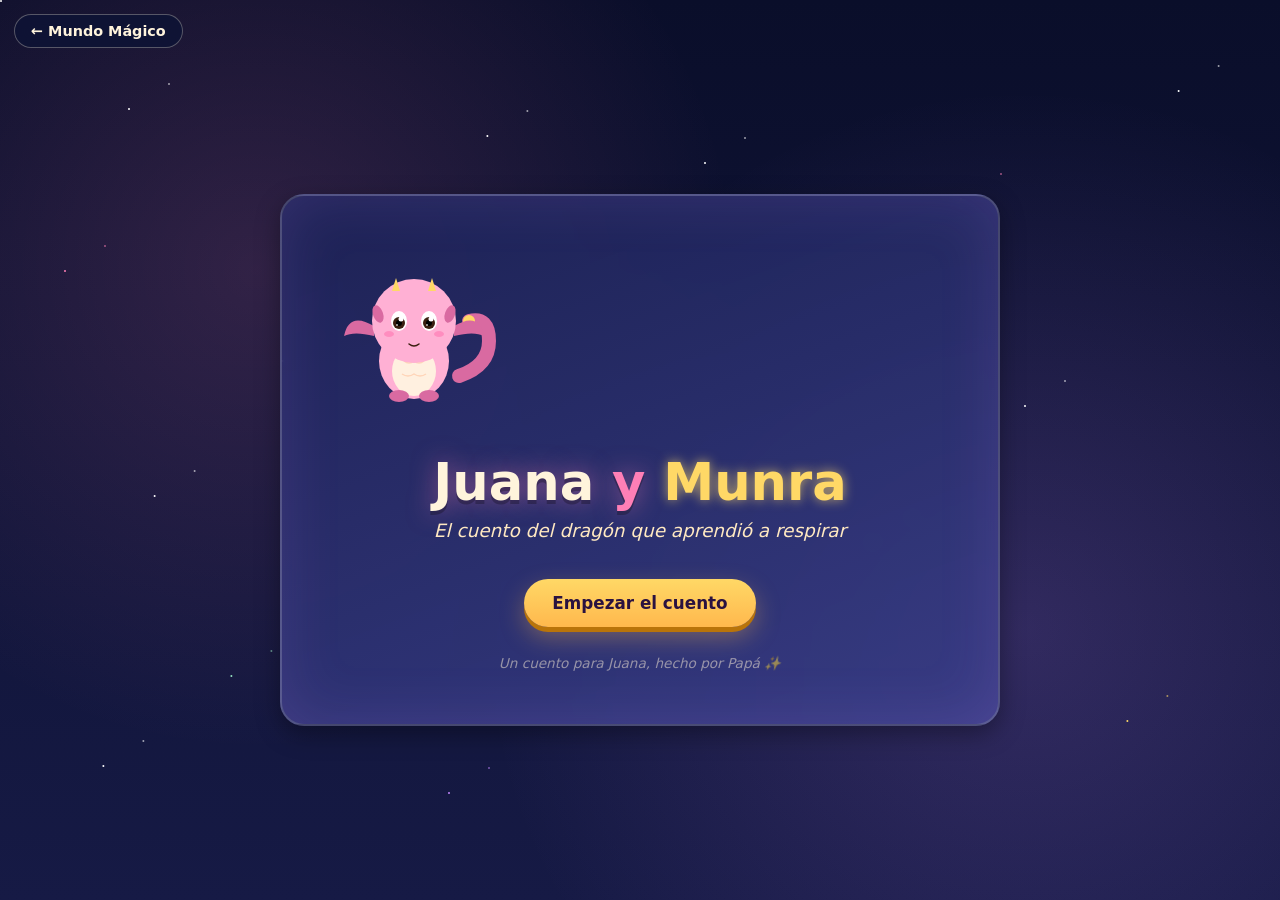
==== juegos/el-cuento-de-juana/index.html @ 30a12fed "🐉 Agregamos a Munra: el cuento de la dragoncita que aprendió a respirar" ====
<!DOCTYPE html>
<html lang="es">
<head>
  <meta charset="UTF-8" />
  <meta name="viewport" content="width=device-width, initial-scale=1.0" />
  <title>Juana y Munra · El cuento del dragón que aprendió a respirar</title>
  <link rel="stylesheet" href="style.css" />
</head>
<body>

  <a href="../../index.html" class="boton-hub" title="Volver al Mundo Mágico">← Mundo Mágico</a>

  <div class="estrellas-fondo" aria-hidden="true"></div>

  <main class="cuento">

    <!-- ===== PORTADA ===== -->
    <section id="escena-portada" class="escena activa">
      <div class="contenedor-central">
        <div id="munra-portada" class="munra-grande"></div>
        <h1 class="titulo-cuento">
          Juana <span class="rosa">y</span> <span class="brillo">Munra</span>
        </h1>
        <p class="subtitulo-cuento">El cuento del dragón que aprendió a respirar</p>
        <button class="boton-cuento" data-accion="empezar">Empezar el cuento</button>
        <p class="autor">Un cuento para Juana, hecho por Papá ✨</p>
      </div>
    </section>

    <!-- ===== ESCENA DINÁMICA (todas las escenas pasan por aquí) ===== -->
    <section id="escena-actual" class="escena">
      <div class="contenedor-escena">

        <!-- Encabezado: dónde estamos -->
        <div class="encabezado-escena">
          <span id="capitulo-numero" class="capitulo-numero">Capítulo 1</span>
          <span id="capitulo-titulo" class="capitulo-titulo"></span>
        </div>

        <!-- Munra grande arriba -->
        <div class="zona-munra">
          <div id="munra-escena" class="munra-mediano"></div>
          <div id="munra-globo" class="munra-globo oculto"></div>
        </div>

        <!-- Texto narrativo de la escena -->
        <div id="texto-escena" class="texto-escena"></div>

        <!-- Opciones de respuesta (3 botones) -->
        <div id="zona-opciones" class="zona-opciones"></div>

      </div>
    </section>

    <!-- ===== MINI-JUEGO: RESPIRAR COMO BALLENA ===== -->
    <section id="mini-respirar" class="escena mini-juego">
      <div class="contenedor-central">
        <h2 class="titulo-sec">🐋 Respira como una ballena</h2>
        <p class="instruccion">Inhala cuando la ola sube, exhala cuando baja.</p>

        <div class="ola-contenedor">
          <div id="ola-respirar" class="ola">
            <span id="texto-ola">Inhala…</span>
          </div>
        </div>

        <div class="contador-respiros">
          Respiros: <span id="contador-respiros">0</span> / 4
        </div>
      </div>
    </section>

    <!-- ===== MINI-JUEGO: CONTAR ESTRELLAS ===== -->
    <section id="mini-estrellas" class="escena mini-juego">
      <div class="contenedor-central">
        <h2 class="titulo-sec">⭐ Cuenta las estrellas</h2>
        <p class="instruccion">Toca cada estrellita. Cuenta despacio: una, dos, tres…</p>
        <div id="zona-estrellas" class="zona-estrellas"></div>
        <div class="contador-respiros">
          Estrellas: <span id="contador-estrellas">0</span> / 10
        </div>
      </div>
    </section>

    <!-- ===== MINI-JUEGO: DECIR LO QUE SIENTO ===== -->
    <section id="mini-decir" class="escena mini-juego">
      <div class="contenedor-central">
        <h2 class="titulo-sec">💬 Dile a Munra lo que sientes</h2>
        <p class="instruccion">Escribe en una palabra lo que sientes. No hay respuestas malas.</p>
        <div id="munra-escucha" class="munra-mediano"></div>
        <input type="text" id="input-sentimiento" class="input-sentimiento"
               placeholder="rabia… tristeza… injusticia…" maxlength="30" />
        <button class="boton-cuento" data-accion="munra-responde">Decirle a Munra</button>
        <div id="respuesta-munra" class="respuesta-munra oculto"></div>
      </div>
    </section>

    <!-- ===== MINI-JUEGO: MOVER EL FUEGO ===== -->
    <section id="mini-mover" class="escena mini-juego">
      <div class="contenedor-central">
        <h2 class="titulo-sec">🏃 ¡Mueve el fuego!</h2>
        <p class="instruccion">Aprieta cualquier tecla muchas veces — saca toda la energía.</p>
        <div class="barra-energia-contenedor">
          <div id="barra-energia" class="barra-energia"></div>
        </div>
        <div class="contador-respiros">
          ¡Sigue, sigue! <span id="contador-mover">0</span>
        </div>
      </div>
    </section>

    <!-- ===== MINI-JUEGO: ABRAZAR A MUNRA ===== -->
    <section id="mini-abrazar" class="escena mini-juego">
      <div class="contenedor-central">
        <h2 class="titulo-sec">🫂 Abraza a Munra</h2>
        <p class="instruccion">Mantén presionado a Munra durante 5 segundos. Hazle saber que está contigo.</p>
        <div id="munra-abrazar" class="munra-grande abrazable" tabindex="0"></div>
        <div class="barra-energia-contenedor">
          <div id="barra-abrazo" class="barra-energia barra-rosa"></div>
        </div>
      </div>
    </section>

    <!-- ===== ESCENA DE CONSECUENCIA (después de una elección) ===== -->
    <section id="escena-consecuencia" class="escena">
      <div class="contenedor-escena">
        <div class="zona-munra">
          <div id="munra-consecuencia" class="munra-mediano"></div>
        </div>
        <div id="texto-consecuencia" class="texto-escena texto-consecuencia"></div>
        <div id="texto-reflexion" class="texto-reflexion"></div>
        <button class="boton-cuento" data-accion="siguiente-capitulo">Continuar</button>
      </div>
    </section>

    <!-- ===== DIPLOMA FINAL ===== -->
    <section id="escena-diploma" class="escena">
      <div class="contenedor-central diploma">
        <div class="diploma-marco">
          <div class="diploma-emoji">🏅</div>
          <h2 class="diploma-titulo">¡Eres una <span class="rosa">Domadora de Dragones</span>!</h2>
          <p class="diploma-texto">
            Juana aprendió que <strong>Munra</strong> nunca se va a ir.
            Y eso está bien.
          </p>
          <p class="diploma-texto">
            Ahora son <span class="brillo">amigas para siempre</span>.
          </p>
          <div id="trucos-aprendidos" class="trucos-aprendidos"></div>
          <p class="diploma-firma">— Con amor, Papá ✨</p>
        </div>
        <button class="boton-cuento" data-accion="reiniciar">Volver a empezar</button>
        <a href="../../index.html" class="boton-cuento secundario">Mundo Mágico</a>
      </div>
    </section>

  </main>

  <script src="cuento.js"></script>
</body>
</html>
---- juegos/el-cuento-de-juana/style.css ----
/* ============================================================
   "Juana y Munra" — Estilo del cuento interactivo
   Estética manga/kawaii nocturna, mismo universo del Mundo Mágico.
   ============================================================ */

:root {
  --noche-profunda: #0e1336;
  --noche-suave: #1c2256;
  --crema: #fff4dc;
  --crema-suave: #ffe9c2;
  --rosa-juana: #ff7fb6;
  --rosa-fuerte: #ff4f9c;
  --amarillo-estrella: #ffd866;
  --morado-sopa: #c084fc;
  --verde-magia: #95e1c1;
  --azul-cielo: #6ec1e4;
  --rosa-munra: #ffb0d4;
  --rosa-munra-oscuro: #d96aa1;
  --munra-vientre: #fff0e0;
  --fuego-1: #ff7a3d;
  --fuego-2: #ffd866;
  --humo: #bcc7e0;
  --sombra-suave: 0 8px 24px rgba(0, 0, 0, 0.35);
  --radio-grande: 24px;
  --radio-medio: 16px;
  --radio-chico: 10px;
}

* { box-sizing: border-box; }

html, body {
  margin: 0;
  padding: 0;
  min-height: 100%;
  font-family: "Comic Sans MS", "Quicksand", "Trebuchet MS", system-ui, sans-serif;
  background:
    radial-gradient(circle at 20% 30%, rgba(255, 127, 182, 0.15), transparent 40%),
    radial-gradient(circle at 80% 70%, rgba(192, 132, 252, 0.18), transparent 45%),
    linear-gradient(180deg, #0a0e2a 0%, #161a45 100%);
  color: var(--crema);
  overflow-x: hidden;
}

/* Estrellas titilantes */
.estrellas-fondo {
  position: fixed; inset: 0;
  pointer-events: none; overflow: hidden; z-index: 0;
}
.estrellas-fondo::before,
.estrellas-fondo::after {
  content: ""; position: absolute;
  width: 2px; height: 2px; border-radius: 50%; background: #fff;
  box-shadow:
    10vw 12vh #fff, 25vw 28vh #ffd866, 55vw 18vh #fff,
    75vw 22vh #ff7fb6, 12vw 55vh #fff, 42vw 70vh #c084fc,
    68vw 60vh #fff, 88vw 80vh #ffd866, 8vw 85vh #fff,
    22vw 40vh #fff, 52vw 50vh #fff, 35vw 88vh #c084fc,
    63vw 38vh #ffd866, 5vw 30vh #ff7fb6, 92vw 10vh #fff,
    18vw 75vh #95e1c1, 80vw 45vh #fff, 38vw 15vh #fff;
  animation: titilar 3.2s ease-in-out infinite alternate;
}
.estrellas-fondo::after { animation-delay: 1.4s; opacity: 0.6; transform: translate(40px, -25px); }
@keyframes titilar { from { opacity: 0.35; } to { opacity: 1; } }

/* Botón "Volver al Hub" */
.boton-hub {
  position: fixed; top: 14px; left: 14px; z-index: 100;
  padding: 8px 16px; background: rgba(14, 19, 54, 0.85);
  color: var(--crema); border: 1.5px solid rgba(255, 244, 220, 0.3);
  border-radius: 999px; font-family: inherit; font-size: 0.9rem;
  font-weight: bold; text-decoration: none; backdrop-filter: blur(8px);
  transition: all 0.2s ease;
}
.boton-hub:hover {
  background: var(--amarillo-estrella); color: #2a1240;
  border-color: var(--amarillo-estrella); transform: translateX(-2px);
}

/* Layout principal */
.cuento {
  position: relative; z-index: 1;
  min-height: 100vh; padding: 60px 20px 40px;
  display: flex; align-items: center; justify-content: center;
}

/* Sistema de escenas */
.escena {
  width: 100%; max-width: 720px;
  display: none; animation: aparecer 0.5s ease;
}
.escena.activa { display: block; }
@keyframes aparecer {
  from { opacity: 0; transform: translateY(10px); }
  to   { opacity: 1; transform: translateY(0); }
}

/* Contenedor central (portada, mini-juegos, diploma) */
.contenedor-central {
  background: linear-gradient(160deg, rgba(28, 34, 86, 0.92), rgba(58, 63, 138, 0.88));
  border: 2px solid rgba(255, 244, 220, 0.18);
  border-radius: var(--radio-grande);
  padding: 40px 32px;
  text-align: center;
  box-shadow: var(--sombra-suave), 0 0 60px rgba(192, 132, 252, 0.15) inset;
  backdrop-filter: blur(6px);
}

/* Contenedor de escena (con Munra arriba + texto + opciones) */
.contenedor-escena {
  background: linear-gradient(160deg, rgba(28, 34, 86, 0.92), rgba(58, 63, 138, 0.88));
  border: 2px solid rgba(255, 244, 220, 0.18);
  border-radius: var(--radio-grande);
  padding: 30px 28px;
  box-shadow: var(--sombra-suave);
}

/* Portada */
.titulo-cuento {
  font-size: clamp(2rem, 5vw, 3.2rem); margin: 16px 0 8px;
  text-shadow: 0 4px 0 rgba(0,0,0,0.25), 0 0 24px rgba(255, 127, 182, 0.5);
}
.subtitulo-cuento {
  font-size: 1.15rem; color: var(--crema-suave);
  font-style: italic; margin: 0 0 28px;
}
.autor {
  margin-top: 18px; color: rgba(255, 244, 220, 0.5);
  font-size: 0.85rem; font-style: italic;
}
.rosa   { color: var(--rosa-juana); }
.brillo { color: var(--amarillo-estrella); text-shadow: 0 0 12px rgba(255, 216, 102, 0.7); }

/* Encabezado de capítulo */
.encabezado-escena {
  display: flex; align-items: baseline; gap: 12px;
  margin-bottom: 16px; padding-bottom: 12px;
  border-bottom: 1px dashed rgba(255, 244, 220, 0.2);
}
.capitulo-numero {
  font-size: 0.85rem; color: var(--amarillo-estrella);
  text-transform: uppercase; letter-spacing: 2px; font-weight: bold;
}
.capitulo-titulo {
  font-size: 1.2rem; color: var(--crema);
}

/* Zona de Munra */
.zona-munra {
  position: relative;
  display: flex; align-items: center; justify-content: center;
  margin: 12px 0 20px;
}
.munra-grande  { width: 200px; height: 200px; }
.munra-mediano { width: 140px; height: 140px; }

/* Globo de diálogo de Munra */
.munra-globo {
  position: absolute; right: 10%; top: 0;
  background: var(--crema); color: #2a1240;
  padding: 10px 14px; border-radius: 16px;
  font-size: 0.9rem; max-width: 200px;
  box-shadow: 0 4px 12px rgba(0,0,0,0.3);
  animation: flotar 2s ease-in-out infinite;
}
.munra-globo::after {
  content: ""; position: absolute; bottom: -8px; left: 30%;
  border: 8px solid transparent; border-top-color: var(--crema);
}
@keyframes flotar {
  0%,100% { transform: translateY(0); }
  50%     { transform: translateY(-4px); }
}

/* Texto narrativo */
.texto-escena {
  font-size: 1.1rem; line-height: 1.6;
  color: var(--crema-suave); margin: 16px 0 24px;
}
.texto-escena strong { color: var(--amarillo-estrella); }

/* Opciones (3 botones grandes) */
.zona-opciones {
  display: flex; flex-direction: column; gap: 12px;
}
.opcion-btn {
  display: flex; align-items: center; gap: 14px;
  padding: 16px 20px; border-radius: var(--radio-medio);
  border: 2px solid rgba(255, 244, 220, 0.2);
  background: rgba(14, 19, 54, 0.55);
  color: var(--crema); font-family: inherit; font-size: 1rem;
  text-align: left; cursor: pointer;
  transition: all 0.15s ease;
}
.opcion-btn:hover {
  border-color: var(--amarillo-estrella);
  transform: translateX(4px);
  background: rgba(255, 216, 102, 0.1);
}
.opcion-emoji { font-size: 1.8rem; flex-shrink: 0; }
.opcion-texto { flex: 1; }

/* Consecuencia */
.texto-consecuencia {
  font-size: 1.05rem; color: var(--crema);
  background: rgba(14, 19, 54, 0.5);
  padding: 16px 20px; border-radius: var(--radio-medio);
  border-left: 3px solid var(--morado-sopa);
}
.texto-reflexion {
  margin: 16px 0; padding: 14px 18px;
  background: rgba(255, 216, 102, 0.12);
  border-radius: var(--radio-medio);
  border: 1px dashed var(--amarillo-estrella);
  color: var(--amarillo-estrella);
  font-style: italic;
}

/* Botón estándar */
.boton-cuento {
  display: inline-block; margin: 10px 6px;
  padding: 14px 28px; font-family: inherit; font-size: 1.05rem;
  font-weight: bold; color: #2a1240;
  background: linear-gradient(180deg, var(--amarillo-estrella), #ffb84d);
  border: none; border-radius: 999px; cursor: pointer;
  box-shadow: 0 5px 0 #b9740a, 0 10px 24px rgba(255, 184, 77, 0.35);
  text-decoration: none;
  transition: transform 0.1s ease, box-shadow 0.1s ease;
}
.boton-cuento:hover { filter: brightness(1.05); }
.boton-cuento:active {
  transform: translateY(3px);
  box-shadow: 0 2px 0 #b9740a;
}
.boton-cuento.secundario {
  background: linear-gradient(180deg, var(--rosa-juana), var(--rosa-fuerte));
  color: #fff;
  box-shadow: 0 5px 0 #b13670;
}

.titulo-sec {
  font-size: 1.8rem; margin: 0 0 8px;
}
.instruccion {
  color: var(--crema-suave); margin: 4px 0 20px;
}

/* MINI-JUEGO: Respirar como ballena */
.ola-contenedor {
  position: relative; width: 100%; height: 240px;
  background: linear-gradient(180deg, transparent 0%, rgba(110, 193, 228, 0.15) 100%);
  border-radius: var(--radio-medio); overflow: hidden;
  border: 2px solid rgba(110, 193, 228, 0.4);
  margin: 20px 0;
}
.ola {
  position: absolute; left: 0; right: 0; bottom: 0;
  height: 30%; background: linear-gradient(180deg, var(--azul-cielo) 0%, #2a7ba8 100%);
  border-radius: 50% 50% 0 0 / 30% 30% 0 0;
  display: flex; align-items: flex-start; justify-content: center; padding-top: 14px;
  font-size: 1.4rem; font-weight: bold; color: #fff;
  text-shadow: 0 2px 4px rgba(0,0,0,0.4);
  transition: height 4s ease-in-out;
}
.ola.subiendo { height: 95%; }
.ola.bajando  { height: 20%; }

.contador-respiros {
  font-size: 1.1rem; color: var(--amarillo-estrella);
  font-weight: bold; margin-top: 10px;
}

/* MINI-JUEGO: Estrellas */
.zona-estrellas {
  display: grid; grid-template-columns: repeat(5, 1fr); gap: 16px;
  margin: 24px 0; max-width: 400px; margin-left: auto; margin-right: auto;
}
.estrella-clickable {
  width: 60px; height: 60px; cursor: pointer;
  display: flex; align-items: center; justify-content: center;
  font-size: 2.5rem; color: var(--amarillo-estrella);
  filter: drop-shadow(0 0 8px rgba(255, 216, 102, 0.6));
  transition: transform 0.2s ease, opacity 0.4s ease;
}
.estrella-clickable:hover { transform: scale(1.15); }
.estrella-clickable.contada {
  opacity: 0.3; transform: scale(0.85);
  pointer-events: none;
}

/* MINI-JUEGO: Decir lo que siento */
.input-sentimiento {
  display: block; margin: 16px auto;
  padding: 14px 20px; width: 100%; max-width: 320px;
  font-family: inherit; font-size: 1.2rem;
  text-align: center;
  color: var(--amarillo-estrella);
  background: rgba(14, 19, 54, 0.7);
  border: 2px solid var(--morado-sopa);
  border-radius: var(--radio-medio); outline: none;
}
.input-sentimiento:focus {
  border-color: var(--amarillo-estrella);
  box-shadow: 0 0 16px rgba(255, 216, 102, 0.4);
}
.respuesta-munra {
  margin-top: 18px; padding: 16px 20px;
  background: rgba(149, 225, 193, 0.15);
  border-left: 3px solid var(--verde-magia);
  border-radius: var(--radio-chico);
  font-size: 1.05rem; color: var(--crema);
  font-style: italic;
}

/* MINI-JUEGO: Mover el fuego / Barra */
.barra-energia-contenedor {
  width: 100%; max-width: 400px; margin: 20px auto;
  height: 30px; background: rgba(14, 19, 54, 0.7);
  border-radius: 999px; overflow: hidden;
  border: 2px solid rgba(255, 244, 220, 0.3);
}
.barra-energia {
  width: 0%; height: 100%;
  background: linear-gradient(90deg, var(--fuego-1), var(--fuego-2));
  transition: width 0.1s ease;
  box-shadow: 0 0 16px var(--fuego-1);
}
.barra-energia.barra-rosa {
  background: linear-gradient(90deg, var(--rosa-juana), var(--rosa-fuerte));
  box-shadow: 0 0 16px var(--rosa-fuerte);
}

/* MINI-JUEGO: Abrazar */
.abrazable {
  cursor: pointer;
  transition: transform 0.15s ease, filter 0.3s ease;
  user-select: none;
}
.abrazable:active { transform: scale(0.95); filter: brightness(1.15); }

/* Diploma */
.diploma {
  text-align: center;
}
.diploma-marco {
  background: linear-gradient(160deg, #fff4dc 0%, #ffe9c2 100%);
  color: #2a1240;
  padding: 36px 28px; border-radius: var(--radio-grande);
  border: 4px double #b9740a;
  margin-bottom: 24px;
  box-shadow: 0 0 60px rgba(255, 216, 102, 0.5);
}
.diploma-emoji {
  font-size: 4rem; margin-bottom: 8px;
  animation: brincar 1.5s ease-in-out infinite;
}
@keyframes brincar {
  0%,100% { transform: translateY(0) rotate(-3deg); }
  50%     { transform: translateY(-8px) rotate(3deg); }
}
.diploma-titulo {
  font-size: 1.8rem; margin: 0 0 16px;
  color: #2a1240;
}
.diploma-titulo .rosa { color: var(--rosa-fuerte); }
.diploma-titulo .brillo { color: #b9740a; text-shadow: none; }
.diploma-texto {
  font-size: 1.1rem; margin: 10px 0; color: #2a1240;
}
.diploma-texto .brillo { color: #b9740a; text-shadow: none; }
.diploma-texto strong { color: var(--rosa-fuerte); }
.diploma-firma {
  margin-top: 24px; font-style: italic; color: #5a3a1a;
}
.trucos-aprendidos {
  margin: 20px auto; max-width: 380px;
  display: flex; flex-wrap: wrap; gap: 8px; justify-content: center;
}
.truco-chip {
  display: inline-block; padding: 6px 14px;
  background: rgba(255, 79, 156, 0.15);
  border: 1.5px solid var(--rosa-fuerte);
  border-radius: 999px; font-size: 0.9rem;
  color: var(--rosa-fuerte); font-weight: bold;
}

/* Util */
.oculto { display: none !important; }

/* ===== ANIMACIONES DE MUNRA (estados de ánimo) ===== */
.munra-svg { width: 100%; height: 100%; }
.munra-svg .humo {
  opacity: 0;
  animation: subir-humo 2s ease-in-out infinite;
}
.munra-svg.humeando .humo { opacity: 1; }
.munra-svg .fuego {
  opacity: 0; transform-origin: 50% 100%;
}
.munra-svg.furiosa .fuego {
  opacity: 1;
  animation: parpadeo-fuego 0.3s ease-in-out infinite alternate;
}
.munra-svg.furiosa .cuerpo { fill: #ff8a8a; }
.munra-svg.furiosa .mejillas { fill: #ff4040; opacity: 0.8; }
.munra-svg.calmada .cuerpo { fill: var(--azul-cielo); }
.munra-svg.calmada .mejillas { fill: #4a9eb8; opacity: 0.5; }
.munra-svg.feliz .brillos {
  opacity: 1;
  animation: brillar 1s ease-in-out infinite;
}
.munra-svg .brillos { opacity: 0; }
@keyframes subir-humo {
  0%   { opacity: 0; transform: translateY(0) scale(0.8); }
  50%  { opacity: 0.7; }
  100% { opacity: 0; transform: translateY(-20px) scale(1.4); }
}
@keyframes parpadeo-fuego {
  from { transform: scaleY(1) scaleX(1); }
  to   { transform: scaleY(1.15) scaleX(0.9); }
}
@keyframes brillar {
  0%,100% { transform: scale(1); opacity: 0.7; }
  50%     { transform: scale(1.3); opacity: 1; }
}
/* Munra siempre con respiración suave */
.munra-svg .cuerpo,
.munra-svg .cabeza {
  transform-origin: 50% 50%;
  animation: respirar-munra 3s ease-in-out infinite;
}
@keyframes respirar-munra {
  0%,100% { transform: scale(1); }
  50%     { transform: scale(1.03); }
}
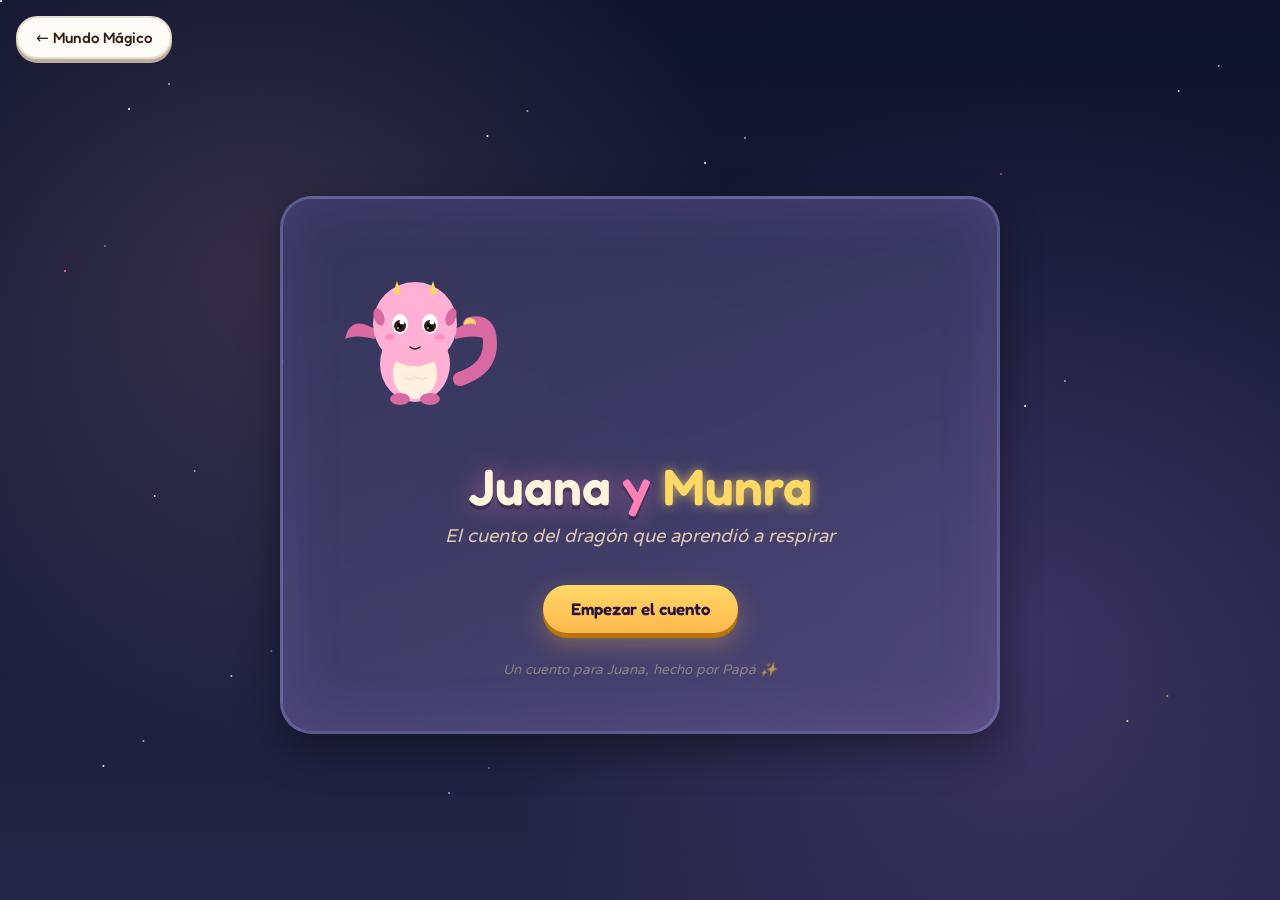
==== commit ca2b63a8: "🎨 Brand cozy aplicado a Cuento de Munra y Pac-Man" ====
--- a/juegos/el-cuento-de-juana/index.html
+++ b/juegos/el-cuento-de-juana/index.html
@@ -4,11 +4,13 @@
   <meta charset="UTF-8" />
   <meta name="viewport" content="width=device-width, initial-scale=1.0" />
   <title>Juana y Munra · El cuento del dragón que aprendió a respirar</title>
+  <link rel="stylesheet" href="../../compartido/brand.css" />
+  <link rel="stylesheet" href="../../compartido/ui-kit.css" />
   <link rel="stylesheet" href="style.css" />
 </head>
-<body>
+<body class="bg-noche-cuento">
 
-  <a href="../../index.html" class="boton-hub" title="Volver al Mundo Mágico">← Mundo Mágico</a>
+  <a href="../../index.html" class="boton-hub-cozy" title="Volver al Mundo Mágico">← Mundo Mágico</a>
 
   <div class="estrellas-fondo" aria-hidden="true"></div>
 
--- a/compartido/brand.css
+++ b/compartido/brand.css
@@ -0,0 +1,75 @@
+/* ============================================================
+   "Mundo Mágico" — Brand System
+   Inspirado en Nintendo Cozy (Animal Crossing/Kirby) + Studio Ghibli
+   Bubbly, soft, emotional, handmade.
+   ============================================================ */
+
+@import url('https://fonts.googleapis.com/css2?family=Fredoka:wght@400;500;600;700&family=Varela+Round&display=swap');
+
+:root {
+  /* --- Paleta OKLch (cálida, pastel) --- */
+  --bg:        oklch(97% 0.018 70);   /* Crema Vainilla */
+  --surface:   oklch(99% 0.008 70);   /* Soft Paper */
+  --fg:        oklch(25% 0.04 40);    /* Chocolate Cálido */
+  --fg-soft:   oklch(45% 0.04 40);    /* Chocolate suave */
+  --accent:    oklch(75% 0.15 20);    /* Fresa Pastel */
+  --accent-d:  oklch(65% 0.15 20);    /* Fresa Profunda (sombra) */
+  --mint:      oklch(92% 0.08 160);   /* Menta */
+  --mint-d:    oklch(80% 0.10 160);
+  --sky:       oklch(90% 0.06 230);   /* Cielo */
+  --sky-d:     oklch(80% 0.10 230);
+  --sun:       oklch(92% 0.13 90);    /* Sol cálido */
+  --sun-d:     oklch(78% 0.16 80);
+  --lavender:  oklch(88% 0.08 300);
+  --border:    oklch(90% 0.02 70);    /* Borde galleta */
+  --border-d:  oklch(75% 0.03 70);
+
+  /* --- Fuentes --- */
+  --font-display: 'Fredoka', 'Varela Round', system-ui, sans-serif;
+  --font-body:    'Varela Round', 'Fredoka', system-ui, sans-serif;
+
+  /* --- Radios --- */
+  --r-sm: 12px;
+  --r-md: 20px;
+  --r-lg: 32px;
+  --r-xl: 50px;
+  --r-pill: 999px;
+
+  /* --- Sombras --- */
+  --shadow-soft: 0 8px 16px rgba(0, 0, 0, 0.05);
+  --shadow-card: 0 10px 30px rgba(0, 0, 0, 0.08);
+  --shadow-bubbly-sm: 0 3px 0 var(--border-d);
+  --shadow-bubbly-md: 0 4px 0 var(--border-d);
+  --shadow-bubbly-lg: 0 6px 0 var(--border-d);
+  --shadow-bubbly-accent: 0 4px 0 var(--accent-d);
+
+  /* --- Curvas de animación --- */
+  --ease-bouncy: cubic-bezier(0.175, 0.885, 0.32, 1.275);
+  --ease-smooth: cubic-bezier(0.4, 0, 0.2, 1);
+}
+
+/* Base reset + tipografía */
+* { box-sizing: border-box; }
+html, body {
+  margin: 0; padding: 0;
+  font-family: var(--font-body);
+  color: var(--fg);
+  background: var(--bg);
+}
+h1, h2, h3, h4 { font-family: var(--font-display); font-weight: 600; }
+
+/* Fondo con patrón sutil de puntos (textura "papel") */
+.bg-cozy {
+  background-color: var(--bg);
+  background-image: radial-gradient(var(--border) 1.5px, transparent 1.5px);
+  background-size: 32px 32px;
+}
+
+/* Fondo decorativo (variante nocturna para Pac-Man / Munra) */
+.bg-noche {
+  background:
+    radial-gradient(circle at 20% 30%, rgba(244, 168, 184, 0.18), transparent 40%),
+    radial-gradient(circle at 80% 70%, rgba(192, 132, 252, 0.18), transparent 45%),
+    linear-gradient(180deg, #14163a 0%, #1f2350 100%);
+  color: var(--surface);
+}
--- a/compartido/ui-kit.css
+++ b/compartido/ui-kit.css
@@ -0,0 +1,262 @@
+/* ============================================================
+   UI Kit Bubbly — Botones, cards, pills, animaciones cozy
+   Requiere brand.css cargado antes.
+   ============================================================ */
+
+/* ===== Botón Bubbly (el principal) ===== */
+.btn-bubbly {
+  display: inline-flex;
+  align-items: center;
+  gap: 8px;
+  padding: 14px 28px;
+  background: var(--accent);
+  color: #fff;
+  font-family: var(--font-display);
+  font-size: 1.15rem;
+  font-weight: 600;
+  border: none;
+  border-radius: var(--r-pill);
+  cursor: pointer;
+  box-shadow: var(--shadow-bubbly-accent);
+  text-decoration: none;
+  transition: transform 0.2s var(--ease-bouncy),
+              box-shadow 0.2s var(--ease-bouncy),
+              filter 0.15s ease;
+  user-select: none;
+}
+.btn-bubbly:hover {
+  transform: translateY(-2px);
+  box-shadow: 0 6px 0 var(--accent-d);
+  filter: brightness(1.05);
+}
+.btn-bubbly:active {
+  transform: translateY(3px);
+  box-shadow: 0 1px 0 var(--accent-d);
+}
+
+/* Variantes de color */
+.btn-mint  { background: var(--mint-d);     color: var(--fg); box-shadow: 0 4px 0 oklch(65% 0.10 160); }
+.btn-sky   { background: var(--sky-d);      color: var(--fg); box-shadow: 0 4px 0 oklch(60% 0.10 230); }
+.btn-sun   { background: var(--sun);        color: var(--fg); box-shadow: 0 4px 0 var(--sun-d); }
+.btn-dark  { background: var(--fg);         color: var(--surface); box-shadow: 0 4px 0 oklch(15% 0.04 40); }
+
+.btn-mint:hover  { box-shadow: 0 6px 0 oklch(65% 0.10 160); }
+.btn-sky:hover   { box-shadow: 0 6px 0 oklch(60% 0.10 230); }
+.btn-sun:hover   { box-shadow: 0 6px 0 var(--sun-d); }
+.btn-dark:hover  { box-shadow: 0 6px 0 oklch(15% 0.04 40); }
+
+.btn-bubbly:disabled {
+  background: var(--border); color: var(--fg-soft);
+  cursor: not-allowed; transform: none;
+  box-shadow: 0 4px 0 var(--border-d);
+  filter: saturate(0.5);
+}
+.btn-bubbly[disabled]:hover { transform: none; }
+
+/* ===== Card cozy ===== */
+.card-cozy {
+  background: var(--surface);
+  border: 3px solid var(--border);
+  border-radius: var(--r-lg);
+  padding: 28px;
+  box-shadow: var(--shadow-card);
+}
+.card-cozy.dashed { border-style: dashed; }
+
+/* ===== Stats Pill (HUD) ===== */
+.stats-pill {
+  display: inline-flex;
+  align-items: center;
+  gap: 10px;
+  padding: 8px 18px;
+  background: rgba(255, 255, 255, 0.92);
+  border: 2px solid var(--border);
+  border-radius: var(--r-pill);
+  font-family: var(--font-display);
+  font-size: 1.05rem;
+  color: var(--fg);
+  box-shadow: var(--shadow-bubbly-md);
+}
+.stats-pill .icon { font-size: 1.3rem; }
+.stats-pill .label {
+  font-size: 0.7rem; text-transform: uppercase;
+  opacity: 0.6; letter-spacing: 1px; margin-right: 4px;
+}
+.stats-pill .val {
+  font-size: 1.2rem; color: var(--accent);
+}
+
+/* ===== Barra de progreso (felicidad, popularidad) ===== */
+.progress-bg {
+  width: 140px; height: 14px;
+  background: var(--border);
+  border-radius: var(--r-pill);
+  border: 2px solid var(--border-d);
+  overflow: hidden;
+}
+.progress-fill {
+  height: 100%;
+  background: linear-gradient(90deg, var(--accent), var(--sun));
+  transition: width 0.5s var(--ease-bouncy);
+  border-radius: var(--r-pill);
+}
+
+/* ===== Burbuja de diálogo (orden del cliente, etc.) ===== */
+.bubble {
+  position: relative;
+  background: var(--surface);
+  border: 3px solid var(--sky);
+  border-radius: var(--r-md);
+  padding: 14px 20px;
+  color: var(--fg);
+  font-family: var(--font-body);
+  box-shadow: var(--shadow-card);
+  max-width: 240px;
+}
+.bubble::after {
+  content: '';
+  position: absolute; bottom: -14px; left: 24px;
+  border-left: 12px solid transparent;
+  border-right: 12px solid transparent;
+  border-top: 14px solid var(--sky);
+}
+.bubble .titulo {
+  font-family: var(--font-display);
+  color: var(--accent);
+  font-size: 0.95rem;
+  margin-bottom: 4px;
+}
+.bubble.bubble-mint { border-color: var(--mint-d); }
+.bubble.bubble-mint::after { border-top-color: var(--mint-d); }
+.bubble.bubble-sun { border-color: var(--sun-d); }
+.bubble.bubble-sun::after { border-top-color: var(--sun-d); }
+
+/* ===== Ingrediente / Slot ===== */
+.slot {
+  width: 70px; height: 70px;
+  display: flex; align-items: center; justify-content: center;
+  background: var(--surface);
+  border: 2px dashed var(--border);
+  border-radius: var(--r-md);
+  font-size: 2rem;
+  cursor: pointer;
+  transition: all 0.2s var(--ease-bouncy);
+  user-select: none;
+}
+.slot:hover {
+  transform: scale(1.12) rotate(-4deg);
+  border-color: var(--accent);
+  border-style: solid;
+  background: var(--bg);
+  box-shadow: 0 6px 16px rgba(244, 168, 184, 0.25);
+}
+.slot:active { transform: scale(0.95); }
+
+/* ===== Tab pill ===== */
+.tab-pill {
+  padding: 8px 16px;
+  background: var(--surface);
+  border: 2px solid var(--border);
+  border-radius: var(--r-pill);
+  font-family: var(--font-display);
+  font-size: 0.9rem;
+  color: var(--fg-soft);
+  cursor: pointer;
+  transition: all 0.2s var(--ease-bouncy);
+}
+.tab-pill:hover { transform: translateY(-2px); }
+.tab-pill.activa {
+  background: var(--accent); color: #fff;
+  border-color: var(--accent-d);
+  box-shadow: var(--shadow-bubbly-accent);
+}
+
+/* ===== Animaciones cozy reutilizables ===== */
+@keyframes float-slow {
+  0%, 100% { transform: translateY(0) rotate(0deg); }
+  50%      { transform: translateY(-12px) rotate(2deg); }
+}
+.floating { animation: float-slow 4s ease-in-out infinite; }
+
+@keyframes pop-in {
+  0%   { opacity: 0; transform: scale(0.5); }
+  60%  { transform: scale(1.08); }
+  100% { opacity: 1; transform: scale(1); }
+}
+.pop-in { animation: pop-in 0.45s var(--ease-bouncy); }
+
+@keyframes bump {
+  0%, 100% { transform: scale(1) rotate(0); }
+  40%      { transform: scale(1.25) rotate(8deg); }
+  70%      { transform: scale(0.95) rotate(-4deg); }
+}
+.bump { animation: bump 0.4s var(--ease-bouncy); }
+
+@keyframes wiggle {
+  0%, 100% { transform: rotate(0); }
+  25%      { transform: rotate(-3deg); }
+  75%      { transform: rotate(3deg); }
+}
+.wiggle { animation: wiggle 0.6s ease-in-out infinite; }
+
+@keyframes pulse-glow {
+  0%, 100% { box-shadow: 0 0 0 rgba(244, 168, 184, 0); }
+  50%      { box-shadow: 0 0 24px rgba(244, 168, 184, 0.6); }
+}
+.pulse-glow { animation: pulse-glow 1.8s ease-in-out infinite; }
+
+/* ===== Botón "Volver al Hub" estandarizado ===== */
+.boton-hub-cozy {
+  position: fixed; top: 16px; left: 16px; z-index: 100;
+  padding: 10px 18px;
+  background: var(--surface);
+  color: var(--fg);
+  border: 2px solid var(--border);
+  border-radius: var(--r-pill);
+  font-family: var(--font-display);
+  font-size: 0.95rem;
+  font-weight: 500;
+  text-decoration: none;
+  box-shadow: var(--shadow-bubbly-md);
+  transition: all 0.2s var(--ease-bouncy);
+}
+.boton-hub-cozy:hover {
+  transform: translateY(-2px);
+  background: var(--sun);
+  box-shadow: 0 6px 0 var(--sun-d);
+}
+.boton-hub-cozy:active {
+  transform: translateY(2px);
+  box-shadow: 0 1px 0 var(--border-d);
+}
+
+/* ===== Avatar / retrato ===== */
+.avatar {
+  width: 80px; height: 80px;
+  border-radius: 50%;
+  background: var(--surface);
+  border: 3px solid var(--border);
+  object-fit: cover;
+  object-position: top;
+  box-shadow: var(--shadow-card);
+}
+.avatar-lg {
+  width: 200px; height: 200px;
+}
+.avatar-cuerpo {
+  height: 320px; width: auto;
+  border-radius: 0; border: none;
+  background: transparent; box-shadow: none;
+  object-fit: contain;
+  filter: drop-shadow(0 12px 16px rgba(0, 0, 0, 0.15));
+}
+
+/* ===== Utilidades ===== */
+.oculto { display: none !important; }
+.text-accent { color: var(--accent); }
+.text-mint   { color: var(--mint-d); }
+.text-sky    { color: var(--sky-d); }
+
+.flex-row { display: flex; gap: 14px; align-items: center; }
+.flex-col { display: flex; flex-direction: column; gap: 14px; }
+.flex-center { display: flex; align-items: center; justify-content: center; }
--- a/juegos/el-cuento-de-juana/style.css
+++ b/juegos/el-cuento-de-juana/style.css
@@ -1,44 +1,24 @@
 /* ============================================================
-   "Juana y Munra" — Estilo del cuento interactivo
-   Estética manga/kawaii nocturna, mismo universo del Mundo Mágico.
+   "Juana y Munra" — Estilo cozy nocturno
+   Hereda brand.css + ui-kit.css del /compartido/
+   Identidad: cielo nocturno mágico + estética cozy
    ============================================================ */
 
-:root {
-  --noche-profunda: #0e1336;
-  --noche-suave: #1c2256;
-  --crema: #fff4dc;
-  --crema-suave: #ffe9c2;
-  --rosa-juana: #ff7fb6;
-  --rosa-fuerte: #ff4f9c;
-  --amarillo-estrella: #ffd866;
-  --morado-sopa: #c084fc;
-  --verde-magia: #95e1c1;
-  --azul-cielo: #6ec1e4;
-  --rosa-munra: #ffb0d4;
-  --rosa-munra-oscuro: #d96aa1;
-  --munra-vientre: #fff0e0;
-  --fuego-1: #ff7a3d;
-  --fuego-2: #ffd866;
-  --humo: #bcc7e0;
-  --sombra-suave: 0 8px 24px rgba(0, 0, 0, 0.35);
-  --radio-grande: 24px;
-  --radio-medio: 16px;
-  --radio-chico: 10px;
-}
-
-* { box-sizing: border-box; }
-
-html, body {
-  margin: 0;
-  padding: 0;
-  min-height: 100%;
-  font-family: "Comic Sans MS", "Quicksand", "Trebuchet MS", system-ui, sans-serif;
+/* Fondo nocturno mágico (identidad del cuento) */
+body.bg-noche-cuento {
   background:
-    radial-gradient(circle at 20% 30%, rgba(255, 127, 182, 0.15), transparent 40%),
+    radial-gradient(circle at 20% 30%, rgba(244, 168, 184, 0.15), transparent 40%),
     radial-gradient(circle at 80% 70%, rgba(192, 132, 252, 0.18), transparent 45%),
-    linear-gradient(180deg, #0a0e2a 0%, #161a45 100%);
-  color: var(--crema);
+    linear-gradient(180deg, oklch(20% 0.05 270) 0%, oklch(28% 0.06 280) 100%);
+  color: var(--crema, #fff4dc);
+  min-height: 100vh;
   overflow-x: hidden;
+}
+
+/* Sobrescribo algunas variables para el contexto nocturno */
+.bg-noche-cuento {
+  --fg-noche: #fff4dc;
+  --fg-soft-noche: #d8c8a8;
 }
 
 /* Estrellas titilantes */
@@ -62,89 +42,84 @@
 .estrellas-fondo::after { animation-delay: 1.4s; opacity: 0.6; transform: translate(40px, -25px); }
 @keyframes titilar { from { opacity: 0.35; } to { opacity: 1; } }
 
-/* Botón "Volver al Hub" */
-.boton-hub {
-  position: fixed; top: 14px; left: 14px; z-index: 100;
-  padding: 8px 16px; background: rgba(14, 19, 54, 0.85);
-  color: var(--crema); border: 1.5px solid rgba(255, 244, 220, 0.3);
-  border-radius: 999px; font-family: inherit; font-size: 0.9rem;
-  font-weight: bold; text-decoration: none; backdrop-filter: blur(8px);
-  transition: all 0.2s ease;
-}
-.boton-hub:hover {
-  background: var(--amarillo-estrella); color: #2a1240;
-  border-color: var(--amarillo-estrella); transform: translateX(-2px);
-}
-
-/* Layout principal */
+/* Layout */
 .cuento {
   position: relative; z-index: 1;
-  min-height: 100vh; padding: 60px 20px 40px;
+  min-height: 100vh; padding: 70px 20px 40px;
   display: flex; align-items: center; justify-content: center;
 }
 
 /* Sistema de escenas */
 .escena {
   width: 100%; max-width: 720px;
-  display: none; animation: aparecer 0.5s ease;
+  display: none; animation: pop-in 0.5s var(--ease-bouncy);
 }
 .escena.activa { display: block; }
-@keyframes aparecer {
-  from { opacity: 0; transform: translateY(10px); }
-  to   { opacity: 1; transform: translateY(0); }
-}
-
-/* Contenedor central (portada, mini-juegos, diploma) */
+
+/* ===== CARDS COZY NOCTURNAS ===== */
 .contenedor-central {
-  background: linear-gradient(160deg, rgba(28, 34, 86, 0.92), rgba(58, 63, 138, 0.88));
-  border: 2px solid rgba(255, 244, 220, 0.18);
-  border-radius: var(--radio-grande);
+  background: linear-gradient(160deg,
+    oklch(35% 0.07 280 / 0.85),
+    oklch(45% 0.08 290 / 0.80));
+  border: 3px solid oklch(70% 0.10 280 / 0.4);
+  border-radius: var(--r-lg);
   padding: 40px 32px;
   text-align: center;
-  box-shadow: var(--sombra-suave), 0 0 60px rgba(192, 132, 252, 0.15) inset;
-  backdrop-filter: blur(6px);
-}
-
-/* Contenedor de escena (con Munra arriba + texto + opciones) */
+  box-shadow: 0 16px 40px rgba(0,0,0,0.4), 0 0 60px rgba(192,132,252,0.15) inset;
+  backdrop-filter: blur(8px);
+}
+
 .contenedor-escena {
-  background: linear-gradient(160deg, rgba(28, 34, 86, 0.92), rgba(58, 63, 138, 0.88));
-  border: 2px solid rgba(255, 244, 220, 0.18);
-  border-radius: var(--radio-grande);
+  background: linear-gradient(160deg,
+    oklch(35% 0.07 280 / 0.85),
+    oklch(45% 0.08 290 / 0.80));
+  border: 3px solid oklch(70% 0.10 280 / 0.4);
+  border-radius: var(--r-lg);
   padding: 30px 28px;
-  box-shadow: var(--sombra-suave);
-}
-
-/* Portada */
+  box-shadow: 0 16px 40px rgba(0,0,0,0.4);
+  backdrop-filter: blur(8px);
+}
+
+/* ===== Portada ===== */
 .titulo-cuento {
-  font-size: clamp(2rem, 5vw, 3.2rem); margin: 16px 0 8px;
-  text-shadow: 0 4px 0 rgba(0,0,0,0.25), 0 0 24px rgba(255, 127, 182, 0.5);
+  font-family: var(--font-display);
+  font-size: clamp(2rem, 5vw, 3.2rem);
+  margin: 16px 0 8px;
+  color: var(--crema);
+  text-shadow: 0 4px 0 rgba(0,0,0,0.25), 0 0 24px rgba(255,127,182,0.5);
 }
 .subtitulo-cuento {
-  font-size: 1.15rem; color: var(--crema-suave);
-  font-style: italic; margin: 0 0 28px;
+  font-size: 1.15rem;
+  color: oklch(85% 0.04 70);
+  font-style: italic;
+  margin: 0 0 28px;
 }
 .autor {
-  margin-top: 18px; color: rgba(255, 244, 220, 0.5);
-  font-size: 0.85rem; font-style: italic;
-}
-.rosa   { color: var(--rosa-juana); }
-.brillo { color: var(--amarillo-estrella); text-shadow: 0 0 12px rgba(255, 216, 102, 0.7); }
-
-/* Encabezado de capítulo */
+  margin-top: 18px;
+  color: oklch(75% 0.03 70 / 0.6);
+  font-size: 0.85rem;
+  font-style: italic;
+}
+.rosa   { color: var(--rosa-juana, #ff7fb6); }
+.brillo { color: var(--amarillo-estrella, #ffd866); text-shadow: 0 0 12px rgba(255,216,102,0.7); }
+
+/* Encabezado capítulo */
 .encabezado-escena {
   display: flex; align-items: baseline; gap: 12px;
   margin-bottom: 16px; padding-bottom: 12px;
-  border-bottom: 1px dashed rgba(255, 244, 220, 0.2);
+  border-bottom: 1px dashed oklch(70% 0.10 280 / 0.4);
 }
 .capitulo-numero {
-  font-size: 0.85rem; color: var(--amarillo-estrella);
+  font-family: var(--font-display);
+  font-size: 0.85rem; color: var(--amarillo-estrella, #ffd866);
   text-transform: uppercase; letter-spacing: 2px; font-weight: bold;
 }
 .capitulo-titulo {
-  font-size: 1.2rem; color: var(--crema);
-}
-
-/* Zona de Munra */
+  font-size: 1.2rem;
+  color: var(--crema);
+}
+
+/* Munra */
 .zona-munra {
   position: relative;
   display: flex; align-items: center; justify-content: center;
@@ -153,48 +128,51 @@
 .munra-grande  { width: 200px; height: 200px; }
 .munra-mediano { width: 140px; height: 140px; }
 
-/* Globo de diálogo de Munra */
 .munra-globo {
   position: absolute; right: 10%; top: 0;
-  background: var(--crema); color: #2a1240;
-  padding: 10px 14px; border-radius: 16px;
+  background: var(--surface, #fff);
+  color: var(--fg, #2a1240);
+  padding: 10px 14px;
+  border-radius: var(--r-md);
+  border: 2px solid var(--accent);
   font-size: 0.9rem; max-width: 200px;
-  box-shadow: 0 4px 12px rgba(0,0,0,0.3);
-  animation: flotar 2s ease-in-out infinite;
+  box-shadow: 0 6px 14px rgba(0,0,0,0.3);
+  animation: float-slow 2s ease-in-out infinite;
 }
 .munra-globo::after {
   content: ""; position: absolute; bottom: -8px; left: 30%;
-  border: 8px solid transparent; border-top-color: var(--crema);
-}
-@keyframes flotar {
-  0%,100% { transform: translateY(0); }
-  50%     { transform: translateY(-4px); }
-}
-
-/* Texto narrativo */
+  border: 8px solid transparent; border-top-color: var(--accent);
+}
+
 .texto-escena {
   font-size: 1.1rem; line-height: 1.6;
-  color: var(--crema-suave); margin: 16px 0 24px;
-}
-.texto-escena strong { color: var(--amarillo-estrella); }
-
-/* Opciones (3 botones grandes) */
+  color: var(--crema-suave, #ffe9c2);
+  margin: 16px 0 24px;
+}
+.texto-escena strong { color: var(--amarillo-estrella, #ffd866); }
+
+/* Opciones (botones grandes) */
 .zona-opciones {
   display: flex; flex-direction: column; gap: 12px;
 }
 .opcion-btn {
   display: flex; align-items: center; gap: 14px;
-  padding: 16px 20px; border-radius: var(--radio-medio);
-  border: 2px solid rgba(255, 244, 220, 0.2);
-  background: rgba(14, 19, 54, 0.55);
-  color: var(--crema); font-family: inherit; font-size: 1rem;
-  text-align: left; cursor: pointer;
-  transition: all 0.15s ease;
+  padding: 16px 20px;
+  border-radius: var(--r-md);
+  border: 2px solid oklch(70% 0.10 280 / 0.4);
+  background: oklch(28% 0.05 280 / 0.6);
+  color: var(--crema);
+  font-family: var(--font-body);
+  font-size: 1rem;
+  text-align: left;
+  cursor: pointer;
+  transition: all 0.2s var(--ease-bouncy);
 }
 .opcion-btn:hover {
-  border-color: var(--amarillo-estrella);
-  transform: translateX(4px);
-  background: rgba(255, 216, 102, 0.1);
+  border-color: var(--amarillo-estrella, #ffd866);
+  transform: translateX(6px);
+  background: oklch(35% 0.08 280 / 0.7);
+  box-shadow: 0 8px 16px rgba(0,0,0,0.3);
 }
 .opcion-emoji { font-size: 1.8rem; flex-shrink: 0; }
 .opcion-texto { flex: 1; }
@@ -202,172 +180,201 @@
 /* Consecuencia */
 .texto-consecuencia {
   font-size: 1.05rem; color: var(--crema);
-  background: rgba(14, 19, 54, 0.5);
-  padding: 16px 20px; border-radius: var(--radio-medio);
-  border-left: 3px solid var(--morado-sopa);
+  background: oklch(28% 0.06 280 / 0.5);
+  padding: 16px 20px;
+  border-radius: var(--r-md);
+  border-left: 4px solid var(--morado-sopa, #c084fc);
 }
 .texto-reflexion {
-  margin: 16px 0; padding: 14px 18px;
-  background: rgba(255, 216, 102, 0.12);
-  border-radius: var(--radio-medio);
-  border: 1px dashed var(--amarillo-estrella);
-  color: var(--amarillo-estrella);
+  margin: 16px 0;
+  padding: 14px 18px;
+  background: oklch(50% 0.10 80 / 0.18);
+  border-radius: var(--r-md);
+  border: 1.5px dashed var(--amarillo-estrella, #ffd866);
+  color: var(--amarillo-estrella, #ffd866);
   font-style: italic;
 }
 
-/* Botón estándar */
+/* Botón cuento (estilo bubbly cozy adaptado a nocturno) */
 .boton-cuento {
-  display: inline-block; margin: 10px 6px;
-  padding: 14px 28px; font-family: inherit; font-size: 1.05rem;
-  font-weight: bold; color: #2a1240;
-  background: linear-gradient(180deg, var(--amarillo-estrella), #ffb84d);
-  border: none; border-radius: 999px; cursor: pointer;
-  box-shadow: 0 5px 0 #b9740a, 0 10px 24px rgba(255, 184, 77, 0.35);
+  display: inline-block;
+  margin: 10px 6px;
+  padding: 14px 28px;
+  font-family: var(--font-display);
+  font-size: 1.05rem;
+  font-weight: 600;
+  color: #2a1240;
+  background: linear-gradient(180deg, var(--amarillo-estrella, #ffd866), #ffb84d);
+  border: none;
+  border-radius: var(--r-pill);
+  cursor: pointer;
+  box-shadow: 0 5px 0 #b9740a, 0 10px 24px rgba(255,184,77,0.35);
   text-decoration: none;
-  transition: transform 0.1s ease, box-shadow 0.1s ease;
-}
-.boton-cuento:hover { filter: brightness(1.05); }
+  transition: transform 0.15s var(--ease-bouncy), box-shadow 0.15s var(--ease-bouncy);
+}
+.boton-cuento:hover {
+  transform: translateY(-3px);
+  box-shadow: 0 8px 0 #b9740a;
+  filter: brightness(1.05);
+}
 .boton-cuento:active {
   transform: translateY(3px);
   box-shadow: 0 2px 0 #b9740a;
 }
 .boton-cuento.secundario {
-  background: linear-gradient(180deg, var(--rosa-juana), var(--rosa-fuerte));
+  background: linear-gradient(180deg, var(--rosa-juana, #ff7fb6), #ff4f9c);
   color: #fff;
-  box-shadow: 0 5px 0 #b13670;
+  box-shadow: 0 5px 0 #b13670, 0 10px 24px rgba(255,79,156,0.35);
 }
 
 .titulo-sec {
+  font-family: var(--font-display);
   font-size: 1.8rem; margin: 0 0 8px;
+  color: var(--crema);
 }
 .instruccion {
-  color: var(--crema-suave); margin: 4px 0 20px;
-}
-
-/* MINI-JUEGO: Respirar como ballena */
+  color: var(--crema-suave, #ffe9c2);
+  margin: 4px 0 20px;
+}
+
+/* MINI-JUEGOS */
+
+/* Respirar (ola) */
 .ola-contenedor {
   position: relative; width: 100%; height: 240px;
-  background: linear-gradient(180deg, transparent 0%, rgba(110, 193, 228, 0.15) 100%);
-  border-radius: var(--radio-medio); overflow: hidden;
-  border: 2px solid rgba(110, 193, 228, 0.4);
+  background: linear-gradient(180deg, transparent 0%, rgba(110,193,228,0.15) 100%);
+  border-radius: var(--r-md);
+  overflow: hidden;
+  border: 2px solid rgba(110,193,228,0.4);
   margin: 20px 0;
 }
 .ola {
   position: absolute; left: 0; right: 0; bottom: 0;
-  height: 30%; background: linear-gradient(180deg, var(--azul-cielo) 0%, #2a7ba8 100%);
+  height: 30%;
+  background: linear-gradient(180deg, var(--sky-d, #2a7ba8) 0%, var(--azul, #6ec1e4) 100%);
   border-radius: 50% 50% 0 0 / 30% 30% 0 0;
   display: flex; align-items: flex-start; justify-content: center; padding-top: 14px;
   font-size: 1.4rem; font-weight: bold; color: #fff;
   text-shadow: 0 2px 4px rgba(0,0,0,0.4);
+  font-family: var(--font-display);
   transition: height 4s ease-in-out;
 }
 .ola.subiendo { height: 95%; }
 .ola.bajando  { height: 20%; }
 
 .contador-respiros {
-  font-size: 1.1rem; color: var(--amarillo-estrella);
-  font-weight: bold; margin-top: 10px;
-}
-
-/* MINI-JUEGO: Estrellas */
+  font-family: var(--font-display);
+  font-size: 1.1rem;
+  color: var(--amarillo-estrella, #ffd866);
+  font-weight: bold;
+  margin-top: 10px;
+}
+
+/* Estrellas */
 .zona-estrellas {
   display: grid; grid-template-columns: repeat(5, 1fr); gap: 16px;
-  margin: 24px 0; max-width: 400px; margin-left: auto; margin-right: auto;
+  margin: 24px auto;
+  max-width: 400px;
 }
 .estrella-clickable {
-  width: 60px; height: 60px; cursor: pointer;
+  width: 60px; height: 60px;
   display: flex; align-items: center; justify-content: center;
-  font-size: 2.5rem; color: var(--amarillo-estrella);
-  filter: drop-shadow(0 0 8px rgba(255, 216, 102, 0.6));
-  transition: transform 0.2s ease, opacity 0.4s ease;
-}
-.estrella-clickable:hover { transform: scale(1.15); }
+  font-size: 2.5rem;
+  color: var(--amarillo-estrella, #ffd866);
+  filter: drop-shadow(0 0 8px rgba(255,216,102,0.6));
+  cursor: pointer;
+  transition: transform 0.2s var(--ease-bouncy), opacity 0.4s ease;
+}
+.estrella-clickable:hover { transform: scale(1.2) rotate(15deg); }
 .estrella-clickable.contada {
   opacity: 0.3; transform: scale(0.85);
   pointer-events: none;
 }
 
-/* MINI-JUEGO: Decir lo que siento */
+/* Decir lo que siento */
 .input-sentimiento {
   display: block; margin: 16px auto;
-  padding: 14px 20px; width: 100%; max-width: 320px;
-  font-family: inherit; font-size: 1.2rem;
+  padding: 14px 20px;
+  width: 100%; max-width: 320px;
+  font-family: var(--font-display);
+  font-size: 1.2rem;
   text-align: center;
-  color: var(--amarillo-estrella);
-  background: rgba(14, 19, 54, 0.7);
-  border: 2px solid var(--morado-sopa);
-  border-radius: var(--radio-medio); outline: none;
+  color: var(--amarillo-estrella, #ffd866);
+  background: oklch(28% 0.05 280 / 0.6);
+  border: 2px solid var(--morado-sopa, #c084fc);
+  border-radius: var(--r-md);
+  outline: none;
 }
 .input-sentimiento:focus {
-  border-color: var(--amarillo-estrella);
-  box-shadow: 0 0 16px rgba(255, 216, 102, 0.4);
+  border-color: var(--amarillo-estrella, #ffd866);
+  box-shadow: 0 0 16px rgba(255,216,102,0.4);
 }
 .respuesta-munra {
   margin-top: 18px; padding: 16px 20px;
-  background: rgba(149, 225, 193, 0.15);
-  border-left: 3px solid var(--verde-magia);
-  border-radius: var(--radio-chico);
-  font-size: 1.05rem; color: var(--crema);
+  background: oklch(60% 0.10 160 / 0.15);
+  border-left: 3px solid var(--verde-magia, #95e1c1);
+  border-radius: var(--r-md);
+  font-size: 1.05rem;
+  color: var(--crema);
   font-style: italic;
 }
 
-/* MINI-JUEGO: Mover el fuego / Barra */
+/* Barra de energía */
 .barra-energia-contenedor {
   width: 100%; max-width: 400px; margin: 20px auto;
-  height: 30px; background: rgba(14, 19, 54, 0.7);
-  border-radius: 999px; overflow: hidden;
-  border: 2px solid rgba(255, 244, 220, 0.3);
+  height: 30px;
+  background: oklch(20% 0.05 280 / 0.7);
+  border-radius: var(--r-pill);
+  overflow: hidden;
+  border: 2px solid oklch(70% 0.10 280 / 0.4);
 }
 .barra-energia {
   width: 0%; height: 100%;
-  background: linear-gradient(90deg, var(--fuego-1), var(--fuego-2));
+  background: linear-gradient(90deg, #ff7a3d, var(--amarillo-estrella, #ffd866));
   transition: width 0.1s ease;
-  box-shadow: 0 0 16px var(--fuego-1);
+  box-shadow: 0 0 16px rgba(255,122,61,0.6);
 }
 .barra-energia.barra-rosa {
-  background: linear-gradient(90deg, var(--rosa-juana), var(--rosa-fuerte));
-  box-shadow: 0 0 16px var(--rosa-fuerte);
-}
-
-/* MINI-JUEGO: Abrazar */
+  background: linear-gradient(90deg, var(--rosa-juana, #ff7fb6), #ff4f9c);
+  box-shadow: 0 0 16px rgba(255,79,156,0.6);
+}
+
+/* Abrazar */
 .abrazable {
   cursor: pointer;
-  transition: transform 0.15s ease, filter 0.3s ease;
+  transition: transform 0.15s var(--ease-bouncy), filter 0.3s ease;
   user-select: none;
 }
-.abrazable:active { transform: scale(0.95); filter: brightness(1.15); }
+.abrazable:active { transform: scale(0.92); filter: brightness(1.2); }
 
 /* Diploma */
-.diploma {
-  text-align: center;
-}
+.diploma { text-align: center; }
 .diploma-marco {
   background: linear-gradient(160deg, #fff4dc 0%, #ffe9c2 100%);
   color: #2a1240;
-  padding: 36px 28px; border-radius: var(--radio-grande);
+  padding: 36px 28px;
+  border-radius: var(--r-lg);
   border: 4px double #b9740a;
   margin-bottom: 24px;
-  box-shadow: 0 0 60px rgba(255, 216, 102, 0.5);
+  box-shadow: 0 0 60px rgba(255,216,102,0.5);
 }
 .diploma-emoji {
   font-size: 4rem; margin-bottom: 8px;
-  animation: brincar 1.5s ease-in-out infinite;
-}
-@keyframes brincar {
-  0%,100% { transform: translateY(0) rotate(-3deg); }
-  50%     { transform: translateY(-8px) rotate(3deg); }
+  animation: wiggle 1.5s ease-in-out infinite;
 }
 .diploma-titulo {
+  font-family: var(--font-display);
   font-size: 1.8rem; margin: 0 0 16px;
   color: #2a1240;
 }
-.diploma-titulo .rosa { color: var(--rosa-fuerte); }
+.diploma-titulo .rosa { color: #ff4f9c; }
 .diploma-titulo .brillo { color: #b9740a; text-shadow: none; }
 .diploma-texto {
-  font-size: 1.1rem; margin: 10px 0; color: #2a1240;
+  font-size: 1.1rem; margin: 10px 0;
+  color: #2a1240;
 }
 .diploma-texto .brillo { color: #b9740a; text-shadow: none; }
-.diploma-texto strong { color: var(--rosa-fuerte); }
+.diploma-texto strong { color: #ff4f9c; }
 .diploma-firma {
   margin-top: 24px; font-style: italic; color: #5a3a1a;
 }
@@ -377,32 +384,27 @@
 }
 .truco-chip {
   display: inline-block; padding: 6px 14px;
-  background: rgba(255, 79, 156, 0.15);
-  border: 1.5px solid var(--rosa-fuerte);
-  border-radius: 999px; font-size: 0.9rem;
-  color: var(--rosa-fuerte); font-weight: bold;
-}
-
-/* Util */
-.oculto { display: none !important; }
-
-/* ===== ANIMACIONES DE MUNRA (estados de ánimo) ===== */
+  background: rgba(255,79,156,0.15);
+  border: 1.5px solid #ff4f9c;
+  border-radius: var(--r-pill);
+  font-family: var(--font-display);
+  font-size: 0.9rem;
+  color: #ff4f9c;
+  font-weight: bold;
+}
+
+/* ===== Animaciones SVG de Munra (estados) ===== */
 .munra-svg { width: 100%; height: 100%; }
-.munra-svg .humo {
-  opacity: 0;
-  animation: subir-humo 2s ease-in-out infinite;
-}
+.munra-svg .humo { opacity: 0; animation: subir-humo 2s ease-in-out infinite; }
 .munra-svg.humeando .humo { opacity: 1; }
-.munra-svg .fuego {
-  opacity: 0; transform-origin: 50% 100%;
-}
+.munra-svg .fuego { opacity: 0; transform-origin: 50% 100%; }
 .munra-svg.furiosa .fuego {
   opacity: 1;
   animation: parpadeo-fuego 0.3s ease-in-out infinite alternate;
 }
 .munra-svg.furiosa .cuerpo { fill: #ff8a8a; }
 .munra-svg.furiosa .mejillas { fill: #ff4040; opacity: 0.8; }
-.munra-svg.calmada .cuerpo { fill: var(--azul-cielo); }
+.munra-svg.calmada .cuerpo { fill: #6ec1e4; }
 .munra-svg.calmada .mejillas { fill: #4a9eb8; opacity: 0.5; }
 .munra-svg.feliz .brillos {
   opacity: 1;
@@ -419,16 +421,17 @@
   to   { transform: scaleY(1.15) scaleX(0.9); }
 }
 @keyframes brillar {
-  0%,100% { transform: scale(1); opacity: 0.7; }
-  50%     { transform: scale(1.3); opacity: 1; }
-}
-/* Munra siempre con respiración suave */
+  0%, 100% { transform: scale(1); opacity: 0.7; }
+  50%      { transform: scale(1.3); opacity: 1; }
+}
 .munra-svg .cuerpo,
 .munra-svg .cabeza {
   transform-origin: 50% 50%;
   animation: respirar-munra 3s ease-in-out infinite;
 }
 @keyframes respirar-munra {
-  0%,100% { transform: scale(1); }
-  50%     { transform: scale(1.03); }
-}
+  0%, 100% { transform: scale(1); }
+  50%      { transform: scale(1.03); }
+}
+
+.oculto { display: none !important; }
